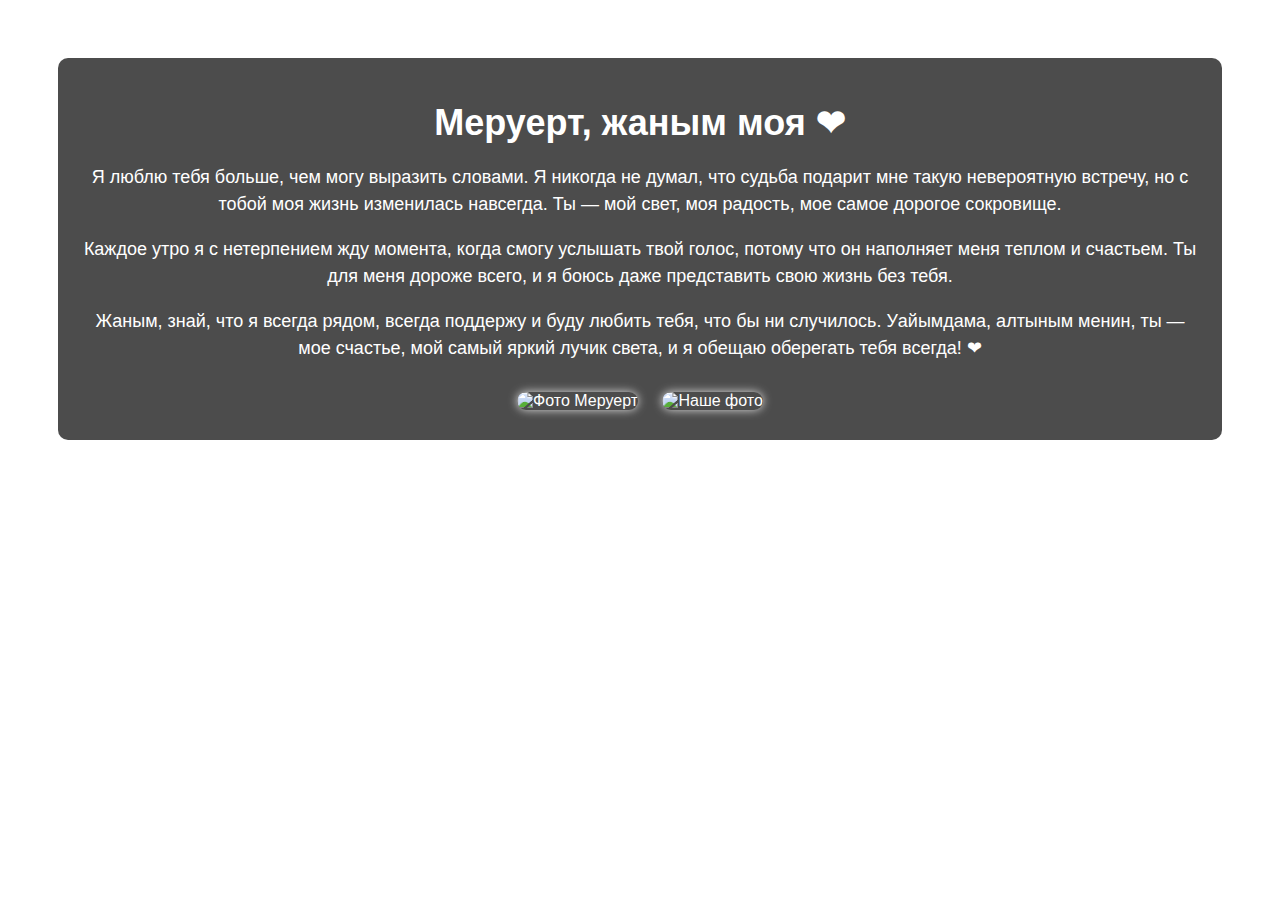
==== index.html @ eadd6164 "Update and rename index.html.html to index.html" ====
<!DOCTYPE html>
<html lang="ru">
<head>
    <meta charset="UTF-8">
    <meta name="viewport" content="width=device-width, initial-scale=1.0">
    <title>Меруерт, жаным моя ❤</title>
    <link rel="stylesheet" href="style.css">
</head>
<body>
    <div class="container">
        <h1>Меруерт, жаным моя ❤</h1>
        <p>
            Я люблю тебя больше, чем могу выразить словами. Я никогда не думал, что судьба подарит мне такую невероятную встречу, 
            но с тобой моя жизнь изменилась навсегда. Ты — мой свет, моя радость, мое самое дорогое сокровище.
        </p>
        <p>
            Каждое утро я с нетерпением жду момента, когда смогу услышать твой голос, потому что он наполняет меня теплом и счастьем. 
            Ты для меня дороже всего, и я боюсь даже представить свою жизнь без тебя.
        </p>
        <p>
            Жаным, знай, что я всегда рядом, всегда поддержу и буду любить тебя, что бы ни случилось. Уайымдама, алтыным менин, 
            ты — мое счастье, мой самый яркий лучик света, и я обещаю оберегать тебя всегда! ❤
        </p>
        <div class="photos">
            <img src="images/photo1.jpg" alt="Фото Меруерт">
            <img src="images/photo2.jpg" alt="Наше фото">
        </div>
    </div>
</body>
</html>
---- style.css ----
body {
    font-family: Arial, sans-serif;
    background: url('https://source.unsplash.com/1600x900/?love,romantic') no-repeat center center/cover;
    color: white;
    text-align: center;
    padding: 50px;
}

.container {
    background: rgba(0, 0, 0, 0.7);
    padding: 20px;
    border-radius: 10px;
    display: inline-block;
}

h1 {
    font-size: 36px;
    margin-bottom: 20px;
}

p {
    font-size: 18px;
    line-height: 1.5;
}

.photos {
    margin-top: 20px;
}

.photos img {
    width: 300px;
    height: auto;
    border-radius: 10px;
    margin: 10px;
    box-shadow: 0 0 10px rgba(255, 255, 255, 0.8);
}
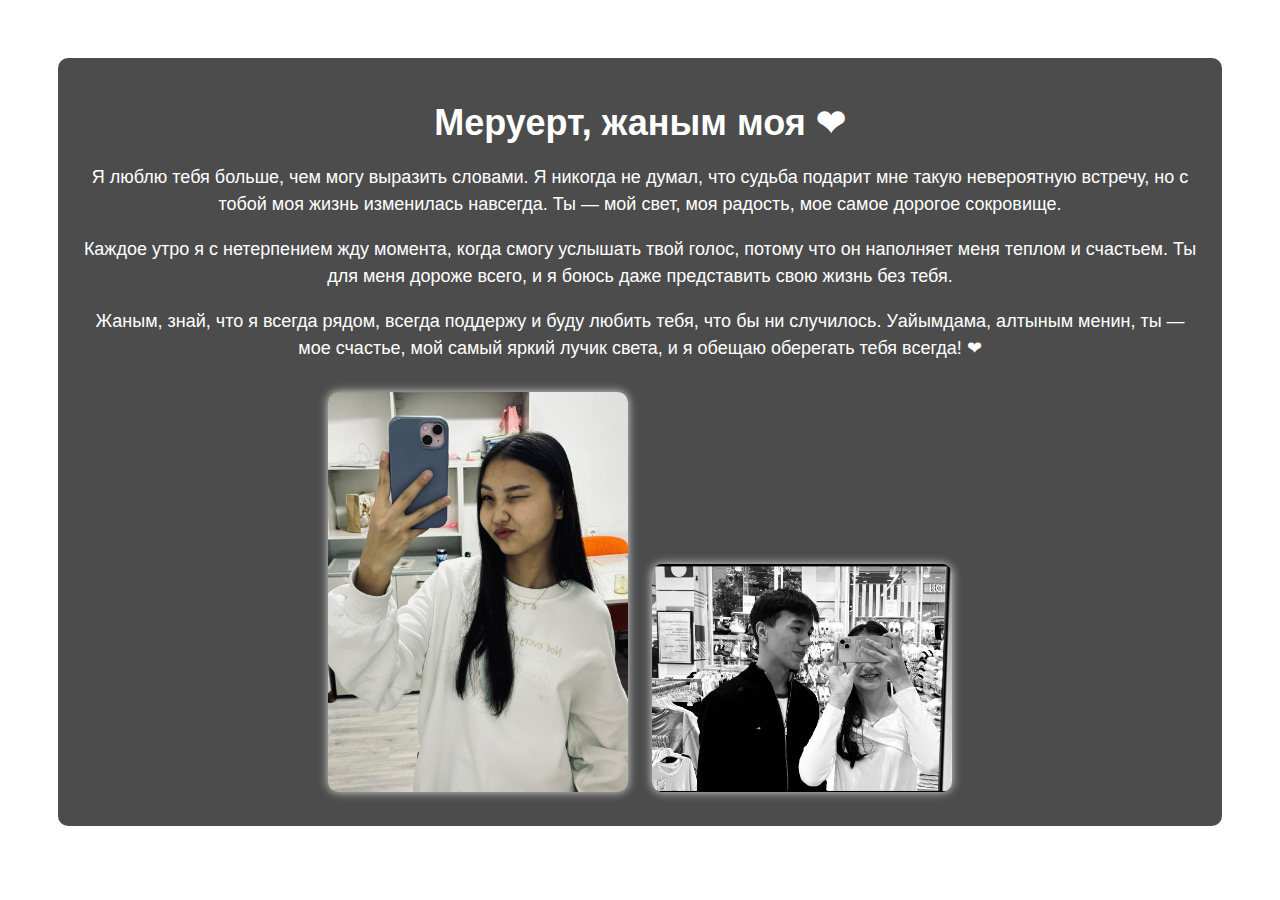
==== commit 0bc72332: "Update index.html" ====
--- a/index.html
+++ b/index.html
@@ -22,8 +22,8 @@
             ты — мое счастье, мой самый яркий лучик света, и я обещаю оберегать тебя всегда! ❤
         </p>
         <div class="photos">
-            <img src="images/photo1.jpg" alt="Фото Меруерт">
-            <img src="images/photo2.jpg" alt="Наше фото">
+            <img src="photo1.jpg" alt="Фото Меруерт">
+            <img src="photo2.jpg" alt="Наше фото">
         </div>
     </div>
 </body>
